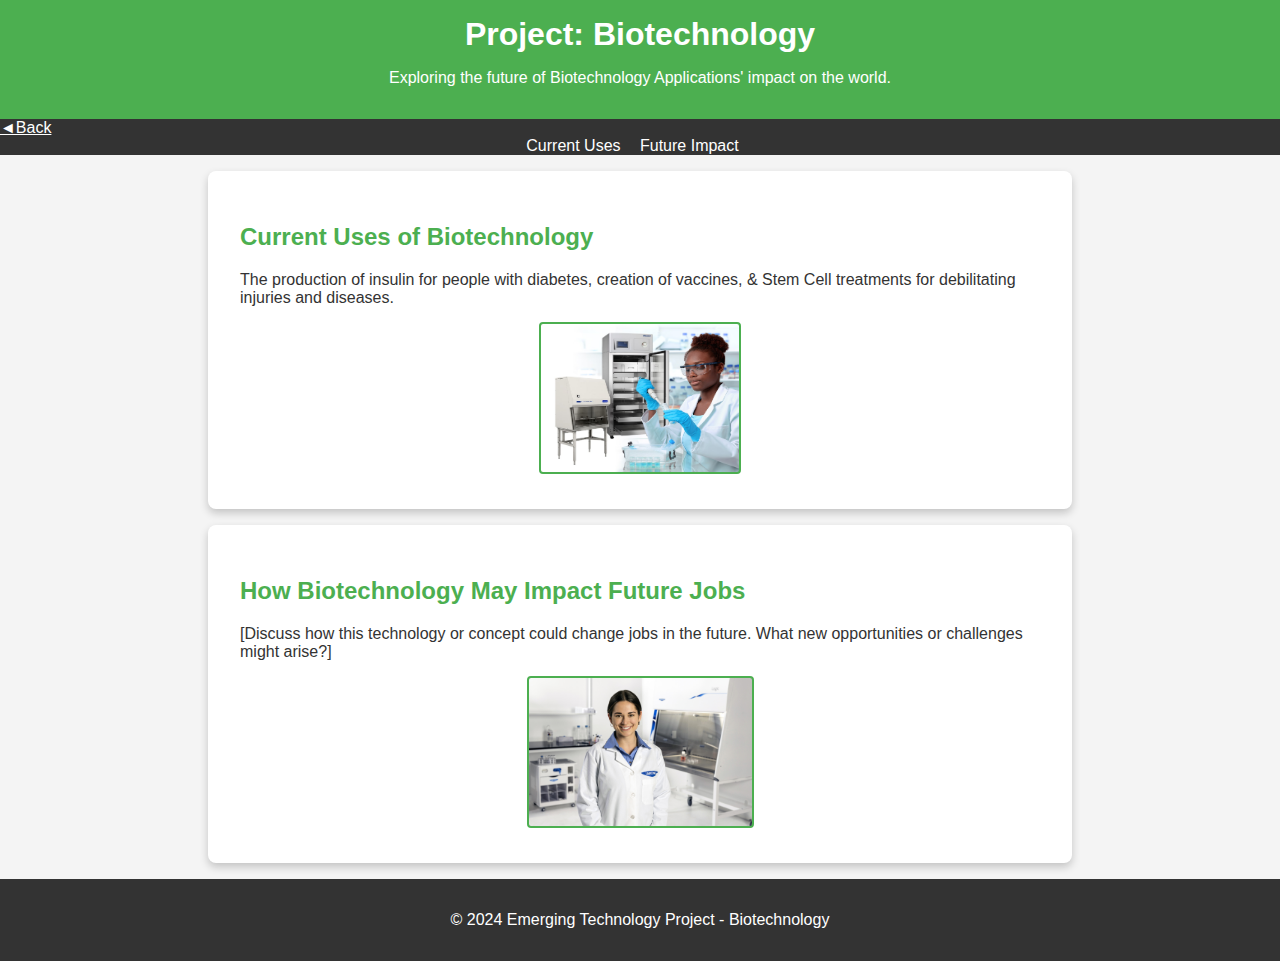
==== current_uses.html @ fbe3d84d "Update" ====
<!DOCTYPE html>
<html lang="en">
<head>
    <meta charset="UTF-8">
    <meta name="viewport" content="width=device-width, initial-scale=1.0">
    <title>Project: Biotechnology - Current Uses</title>
    <link rel="stylesheet" href="styles.css">
</head>
<body>
    <!-- Header Section -->
    <header>
        <h1>Project: Biotechnology</h1>
        <p>Exploring the future of Biotechnology Applications' impact on the world.</p>
    </header>

    <!-- Navigation Bar -->
    <nav>
        <li><a href="index.html" style="color: white;">◄Back</a></li>
        <ul>
            <li><a href="#current-uses">Current Uses</a></li>
            <li><a href="#future-impact">Future Impact</a></li>
        </ul>
    </nav>

    <!-- Current Uses Section -->
    <section id="current-uses">
        <h2>Current Uses of Biotechnology</h2>
        <p>The production of insulin for people with diabetes, creation of vaccines, & Stem Cell treatments for debilitating injuries and diseases.</p>
        <center><img src="doctor.jpg" alt="Doctor in PPE" height="150px" width="200px"></center>
    </section>

    <!-- Future Impact Section -->
    <section id="future-impact">
        <h2>How Biotechnology May Impact Future Jobs</h2>
        <p>[Discuss how this technology or concept could change jobs in the future. What new opportunities or challenges might arise?]</p>
        <center><img src="doctor2.jpg" alt="Doctor in Labcoat" height="150px"></center>
    </section>

    <!-- Footer Section -->
    <footer>
        <p>&copy; 2024 Emerging Technology Project - Biotechnology</p>
    </footer>
</body>
</html>
---- styles.css ----
/* General Styles */
body {
    font-family: Arial, sans-serif;
    margin: 0;
    padding: 0;
    background-color: #f4f4f4;
    color: #333;
}

header {
    background-color: #4CAF50;
    color: white;
    padding: 1em 0;
    text-align: center;
}

header h1 {
    margin: 0;
    font-size: 2em;
}

nav {
    background-color: #333;
}

nav ul {
    list-style-type: none;
    padding: 0;
    margin: 0;
    text-align: center;
}

nav ul li {
    display: inline;
    margin-right: 15px;
}

nav ul li a {
    color: white;
    text-decoration: none;
}

nav ul li a:hover {
    text-decoration: underline;
}

/* Section Styles */
section {
    padding: 2em;
    margin: 1em auto;
    max-width: 800px;
    background-color: white;
    border-radius: 8px;
    box-shadow: 0 4px 8px rgba(0, 0, 0, 0.2);
}

section h2 {
    color: #4CAF50;
}

footer {
    text-align: center;
    padding: 1em 0;
    background-color: #333;
    color: white;
}
img {
    outline: #4CAF50;
    outline-style: auto;
}
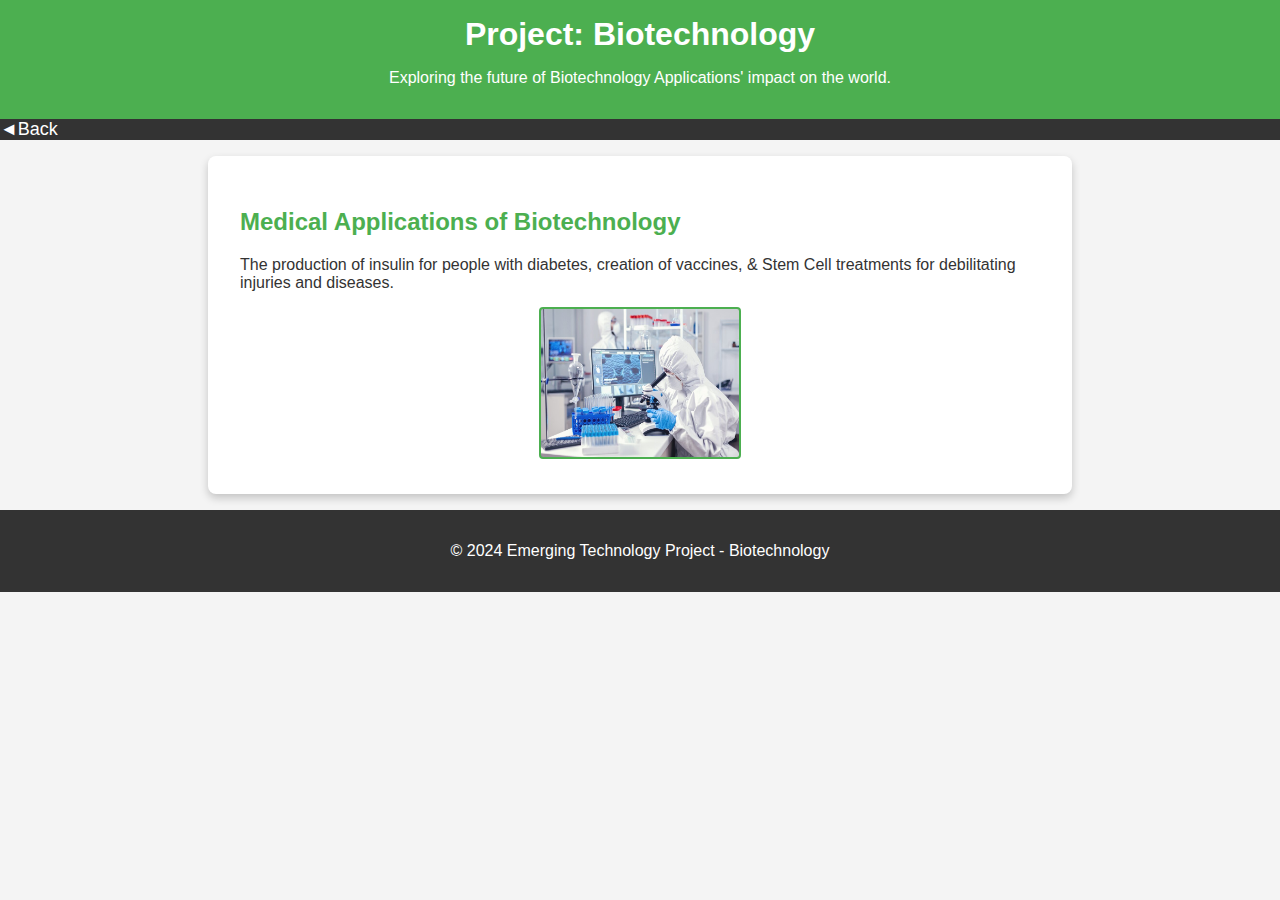
==== commit 17cf5c98: "Update" ====
--- a/current_uses.html
+++ b/current_uses.html
@@ -15,25 +15,16 @@
 
     <!-- Navigation Bar -->
     <nav>
-        <li><a href="index.html" style="color: white;">◄Back</a></li>
         <ul>
-            <li><a href="#current-uses">Current Uses</a></li>
-            <li><a href="#future-impact">Future Impact</a></li>
+            <li style="text-align: left; font-size: 18px;"><a href="index.html" style="color: white;">◄Back</a></li>
         </ul>
     </nav>
 
-    <!-- Current Uses Section -->
-    <section id="current-uses">
-        <h2>Current Uses of Biotechnology</h2>
+    <!-- Medicine Section -->
+    <section id="medicine">
+        <h2>Medical Applications of Biotechnology</h2>
         <p>The production of insulin for people with diabetes, creation of vaccines, & Stem Cell treatments for debilitating injuries and diseases.</p>
-        <center><img src="doctor.jpg" alt="Doctor in PPE" height="150px" width="200px"></center>
-    </section>
-
-    <!-- Future Impact Section -->
-    <section id="future-impact">
-        <h2>How Biotechnology May Impact Future Jobs</h2>
-        <p>[Discuss how this technology or concept could change jobs in the future. What new opportunities or challenges might arise?]</p>
-        <center><img src="doctor2.jpg" alt="Doctor in Labcoat" height="150px"></center>
+        <center><img src="doctor4.jpg" alt="Multiple Doctors in PPE (hyperlink)" height="150px" width="200px"></center>
     </section>
 
     <!-- Footer Section -->
--- a/styles.css
+++ b/styles.css
@@ -27,7 +27,6 @@
     list-style-type: none;
     padding: 0;
     margin: 0;
-    text-align: center;
 }
 
 nav ul li {
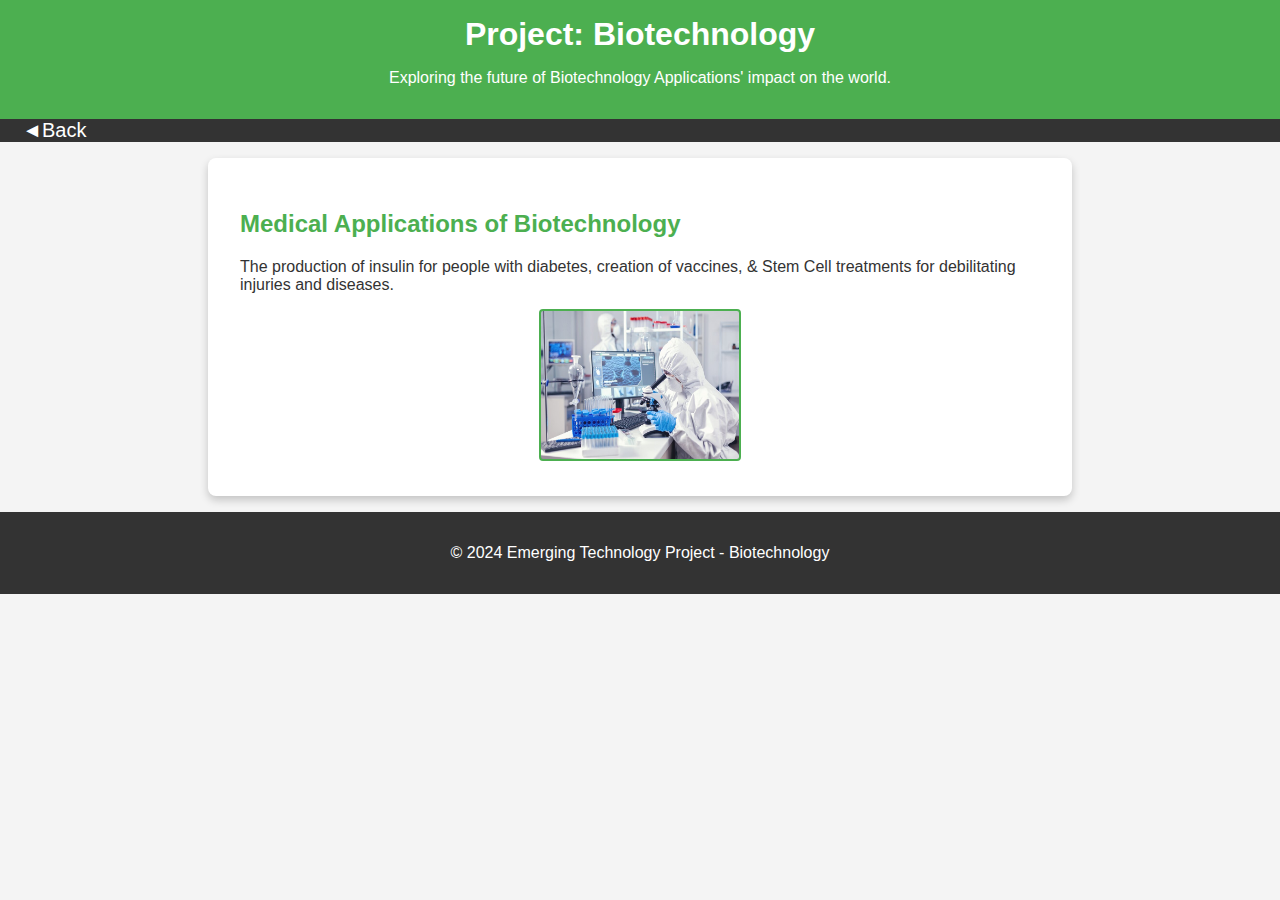
==== commit 0391da6e: "Update" ====
--- a/current_uses.html
+++ b/current_uses.html
@@ -16,7 +16,7 @@
     <!-- Navigation Bar -->
     <nav>
         <ul>
-            <li style="text-align: left; font-size: 18px;"><a href="index.html" style="color: white;">◄Back</a></li>
+            <li style="text-align: left; font-size: 20px;"><a href="index.html" style="color: white;">&nbsp; &nbsp; ◄Back</a></li>
         </ul>
     </nav>
 
